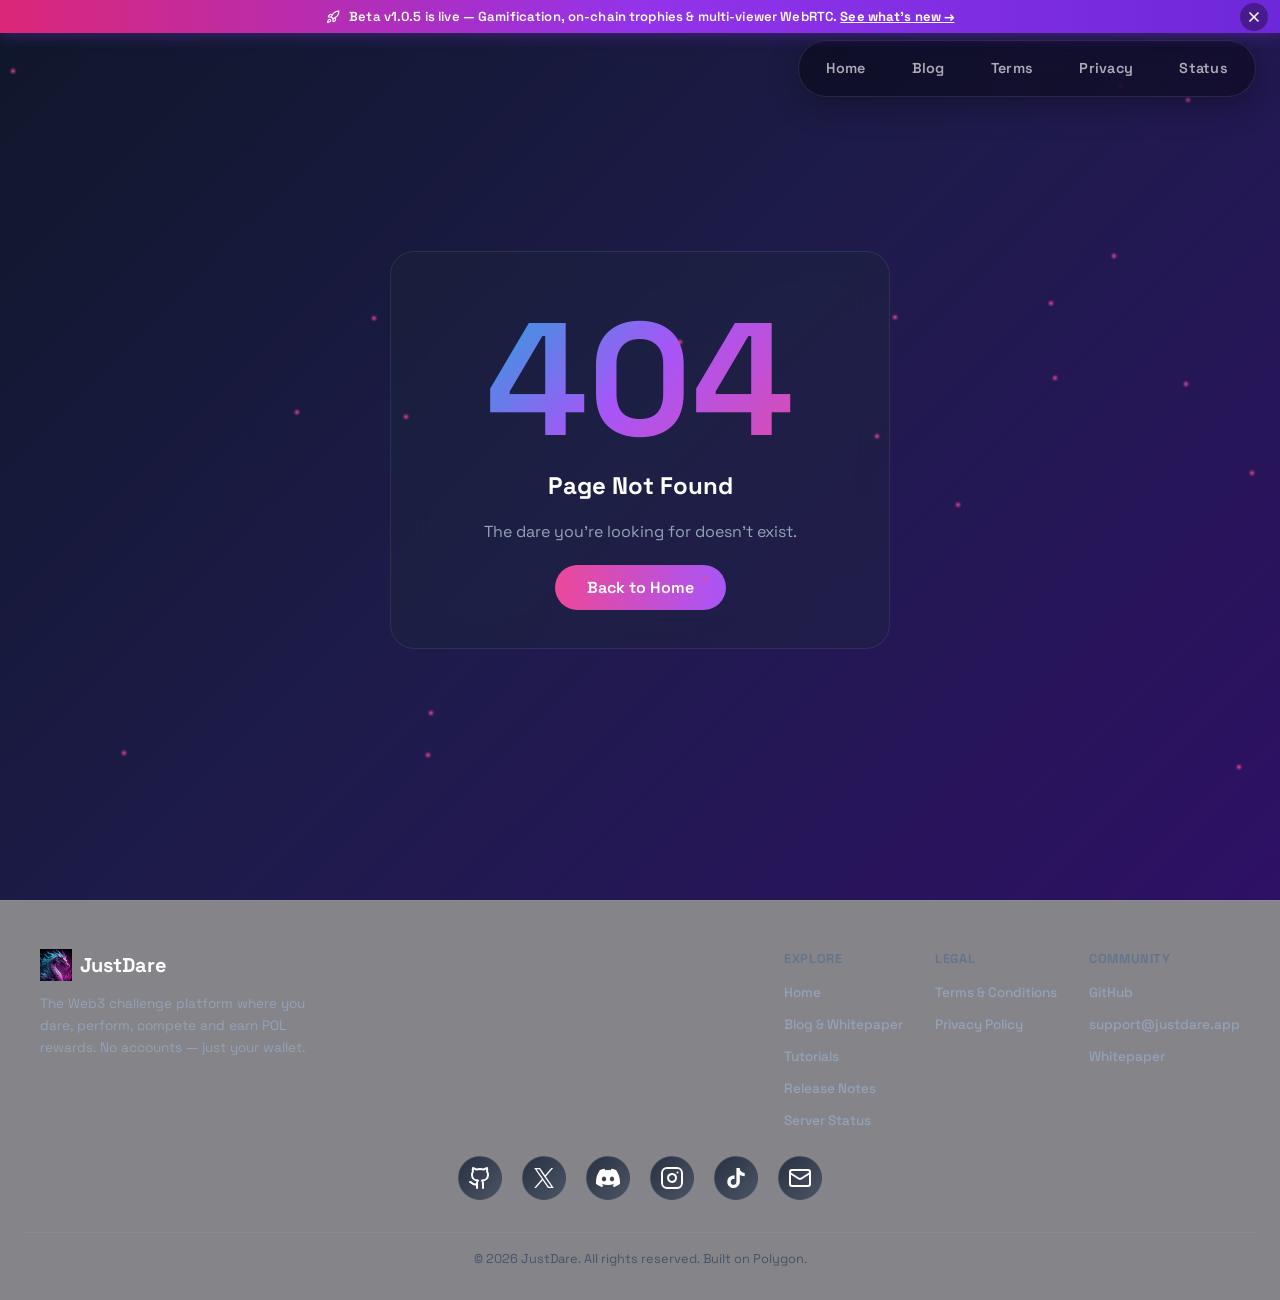
==== blog/index.html @ 3bf2cf42 "Updates" ====
<!doctype html>
<html lang="en">
  <head>
    <!-- Google tag (gtag.js) -->
    <script 
      async
      src="https://www.googletagmanager.com/gtag/js?id=AW-18355187090"
    ></script>
    <script>
      window.dataLayer = window.dataLayer || [];
      function gtag() {
        dataLayer.push(arguments);
      }
      gtag("js", new Date());

      gtag("config", "AW-18355187090");
    </script>
    <meta charset="UTF-8" >

    <!-- Favicons -->
    <link rel="icon" type="image/png" sizes="16x16" href="/favicon-16x16.png" >
    <link rel="icon" type="image/png" sizes="32x32" href="/favicon-32x32.png" >
    <link rel="icon" type="image/png" sizes="48x48" href="/favicon-48x48.png" >
    <link rel="apple-touch-icon" sizes="180x180" href="/apple-touch-icon.png" >
    <link 
      rel="icon"
      type="image/png"
      sizes="192x192"
      href="/android-chrome-192x192.png"
    >
    <link 
      rel="icon"
      type="image/png"
      sizes="512x512"
      href="/android-chrome-512x512.png"
    >

    <meta name="viewport" content="width=device-width, initial-scale=1.0" >

    <!-- SEO Title -->
    <title>JustDare Blog — Whitepaper, Tutorials &amp; Release Notes</title>

    <!-- SEO Meta Description -->
    <meta 
      name="description"
      content="Complete just dares and earn crypto on JustDare — the online challenge platform. Browse online challenges, record your dare, get paid in POL. No followers needed, just courage."
    >

    <!-- Important SEO -->
    <meta name="author" content="JustDare" >
    <meta 
      name="robots"
      content="index, follow, max-image-preview:large, max-snippet:-1, max-video-preview:-1"
    >
    <meta 
      name="keywords"
      content="just dares, online challenge, dare app, challenge app, earn crypto, earn money online, online challenges, web3 challenges, earning money online challenge, Polygon dares, crypto dares, blockchain dare app, fun challenges, social dare app, real-time dare app"
    >
    <link rel="canonical" href="https://justdare.app/" >
    <meta name="application-name" content="JustDare" >
    <meta name="apple-mobile-web-app-title" content="JustDare" >
    <meta name="format-detection" content="telephone=no" >

    <!-- Theme Color -->
    <meta name="theme-color" content="#000000" >

    <!-- Preload Brand Images -->
    <link rel="preload" as="image" href="/assets/LOGO.png" >
    <link rel="preload" as="image" href="/assets/dragon.webp" >

    <!-- Manifest (PWA Support + SEO) -->
    <link rel="manifest" href="/manifest.json" >

    <!-- Open Graph -->
    <meta property="og:type" content="website" >
    <meta 
      property="og:title"
      content="JustDare — Online Challenge App | Just Dares, Earn Crypto"
    >
    <meta 
      property="og:description"
      content="Complete just dares and earn crypto on JustDare. Browse online challenges, record your dare, get paid in POL. No followers needed, just courage."
    >
    <meta 
      property="og:image"
      content="https://justdare.app/android-chrome-512x512.png"
    >
    <meta 
      property="og:image:secure_url"
      content="https://justdare.app/android-chrome-512x512.png"
    >
    <meta property="og:image:type" content="image/png" >
    <meta property="og:image:width" content="512" >
    <meta property="og:image:height" content="512" >
    <meta 
      property="og:image:alt"
      content="JustDare logo — Dare, Perform & Earn Rewards"
    >
    <meta property="og:url" content="https://justdare.app/" >
    <meta property="og:site_name" content="JustDare" >
    <meta property="og:locale" content="en_US" >

    <!-- Twitter -->
    <meta name="twitter:card" content="summary_large_image" >
    <meta name="twitter:title" content="JustDare — Online Challenge App | Just Dares" >
    <meta 
      name="twitter:description"
      content="Complete just dares and earn crypto. Browse online challenges, record your dare, get paid in POL."
    >
    <meta 
      name="twitter:image"
      content="https://justdare.app/assets/twitter.png"
    >
    <meta 
      name="twitter:image:alt"
      content="JustDare — Real-Time Blockchain Challenges"
    >
    <meta name="twitter:site" content="@justdare" >

    <!-- Structured Data: WebSite -->
    <script type="application/ld+json">
      {
        "@context": "https://schema.org",
        "@type": "WebSite",
        "name": "JustDare",
        "url": "https://justdare.app/",
        "description": "Online challenge app where you complete just dares and earn crypto rewards.",
        "publisher": {
          "@type": "Organization",
          "name": "JustDare",
          "url": "https://justdare.app/"
        }
      }
    </script>

    <!-- Structured Data: Software Application -->
    <script type="application/ld+json">
      {
        "@context": "https://schema.org",
        "@type": "SoftwareApplication",
        "name": "JustDare",
        "operatingSystem": "Android, iOS, Windows",
        "applicationCategory": "EntertainmentApplication",
        "url": "https://justdare.app",
        "image": "https://justdare.app/android-chrome-512x512.png",
        "description": "JustDare is an online challenge app where you complete just dares and earn crypto rewards. Create challenges, stream your performance, and get paid in POL on the Polygon blockchain.",
        "featureList": [
          "Online challenges and just dares",
          "Earn crypto rewards in POL",
          "Real-time WebRTC dare streaming",
          "Create and join dares globally",
          "Earn money online with challenge content",
          "Blockchain-verified payouts on Polygon",
          "Soulbound NFT trophies for achievements"
        ],
        "offers": {
          "@type": "Offer",
          "price": "0",
          "priceCurrency": "USD"
        }
      }
    </script>

    <!-- Performance -->
    <link rel="preconnect" href="https://fonts.googleapis.com" >
    <link rel="preconnect" href="https://fonts.gstatic.com" crossorigin >

    <!-- Google AdSense Verification -->
    <meta name="google-adsense-account" content="ca-pub-5491798733288748" >

    <!-- Google AdSense (deferred for performance — loads after first paint) -->
    <script 
      async
      defer
      src="https://pagead2.googlesyndication.com/pagead/js/adsbygoogle.js?client=ca-pub-5491798733288748"
      crossorigin="anonymous"
    ></script>
    <script type="module" crossorigin src="/assets/index-D-potsyv.js"></script>
    <link rel="modulepreload" crossorigin href="/assets/index-CPPIKvJG.js">
    <link rel="stylesheet" crossorigin href="/assets/index-D6R7RLu7.css">
  </head>

  <body> 

    <!-- SPA redirect restore: runs before React to fix the URL for direct visits -->
    <script>
      (function () {
        var redirect = sessionStorage.getItem("justdare-redirect");
        if (redirect) {
          sessionStorage.removeItem("justdare-redirect");
          // Only replace if the current path differs (avoid infinite loop)
          var current = location.pathname + location.search + location.hash;
          if (redirect !== current) {
            history.replaceState(null, "", redirect);
          }
        }
      })();
    </script>

    <div id="root"><div style="max-width:800px;margin:0 auto;padding:2rem;font-family:-apple-system,BlinkMacSystemFont,sans-serif;color:#e5e7eb">
      <h1>JustDare Blog — Whitepaper, Tutorials & Release Notes</h1>
      <p>Read the JustDare whitepaper explaining the blockchain dare ecosystem, smart contract payouts, WebRTC streaming, and POL reward system. Follow step-by-step tutorials on how to create dares, earn crypto, and connect your wallet to the Polygon network.</p>
      <p><strong>JustDare</strong> — Make Courage Pay. Download the app and start your first dare today.</p>
    </div></div>

    <!-- Noscript fallback -->
<noscript>
  <div style="padding: 20px; text-align: center; font-family: Arial, sans-serif; max-width: 800px; margin: 0 auto;">
    <img src="/assets/LOGO.png" alt="JustDare Logo" style="max-width: 200px; margin-bottom: 20px;" />

    <h1>JustDare — Online Challenge App: Dare, Earn Crypto, Compete</h1>

    <p>JustDare is a Web3 dare platform where you complete real-time online challenges and earn POL crypto rewards. Browse active dares, record your performance via WebRTC streaming, and get paid by viewers. No account needed — connect your Polygon wallet and start earning.</p>

    <ul style="text-align: left; display: inline-block;">
      <li><strong>Just dares</strong> — complete online challenges and earn crypto</li>
      <li><strong>Earning money online challenges</strong> — get paid for your content</li>
      <li><strong>Blockchain dare app</strong> — transparent payouts on Polygon</li>
      <li><strong>Web3 challenge platform</strong> — no account needed, just a wallet</li>
      <li><strong>Download APK</strong> — available for Android devices</li>
    </ul>

    <p><strong>Pages:</strong></p>
    <ul style="text-align: left; display: inline-block;">
      <li><a href="https://justdare.app/">Home</a> — Browse current dares and challenges</li>
      <li><a href="https://justdare.app/blog">Blog</a> — Whitepaper, tutorials, release notes</li>
      <li><a href="https://justdare.app/terms">Terms of Service</a></li>
      <li><a href="https://justdare.app/privacy">Privacy Policy</a></li>
      <li><a href="https://justdare.app/status">Server Status</a></li>
    </ul>

    <p>JustDare — Make Courage Pay. Download the app and start your first dare today.</p>
    <p><a href="https://justdare.app">https://justdare.app</a></p>
  </div>
</noscript>

  </body>
</html>
---- assets/index-D6R7RLu7.css ----
@import"https://fonts.googleapis.com/css2?family=Space+Grotesk:wght@300..700&display=swap";:root{font-family:system-ui,Avenir,Helvetica,Arial,sans-serif;line-height:1.5;font-weight:400;color-scheme:light dark;color:#ffffffde;background-color:#242424;font-synthesis:none;text-rendering:optimizeLegibility;-webkit-font-smoothing:antialiased;-moz-osx-font-smoothing:grayscale}a{font-weight:500;color:#646cff;text-decoration:inherit}a:hover{color:#535bf2}body{margin:0;display:flex;place-items:center;min-width:320px;min-height:100vh}h1{font-size:3.2em;line-height:1.1}button{border-radius:8px;border:1px solid transparent;padding:.6em 1.2em;font-size:1em;font-weight:500;font-family:inherit;background-color:#1a1a1a;cursor:pointer;transition:border-color .25s}button:hover{border-color:#646cff}button:focus,button:focus-visible{outline:none;box-shadow:0 0 0 2px #a955f757}@media(prefers-color-scheme:light){:root{color:#213547;background-color:#fff}a:hover{color:#747bff}button{background-color:#f9f9f9}}:root{--color-primary: #db2777;--color-secondary: #9333ea;--color-accent: #ec4899;--bg-dark: rgba(15, 23, 42, .8);--text-light: #e5e7eb;--shadow-button: 0 4px 12px rgba(219, 39, 119, .3);--shadow-button-hover: 0 6px 18px rgba(219, 39, 119, .5)}*{margin:0;padding:0;box-sizing:border-box}html{scroll-behavior:smooth}body{font-family:Space Grotesk,sans-serif;background:var(--color-bg-dark);color:#fff;margin:0;padding:0;overflow-x:hidden}.app-container{position:relative;min-height:100vh;width:100vw}.background-gradient{position:fixed;top:0;left:0;width:100%;height:100%;background:linear-gradient(135deg,#0f172a,#1e1b4b,#2e1065);z-index:-2}.content-wrapper{position:relative;z-index:1}.particles-container{position:fixed;top:0;left:0;width:100%;height:100%;pointer-events:none;z-index:0}.particle{position:absolute;width:4px;height:4px;background:var(--color-accent);border-radius:50%;filter:blur(1px)}::-webkit-scrollbar{width:8px}::-webkit-scrollbar-track{background:#1e1b4b}::-webkit-scrollbar-thumb{background:linear-gradient(to bottom,var(--color-primary),var(--color-secondary));border-radius:4px}::-webkit-scrollbar-thumb:hover{background:linear-gradient(to bottom,var(--color-accent),var(--color-secondary))}.particle{position:absolute;border-radius:50%;animation:float 15s infinite ease-in-out}@keyframes float{0%,to{transform:translateY(0)}50%{transform:translateY(-20px)}}
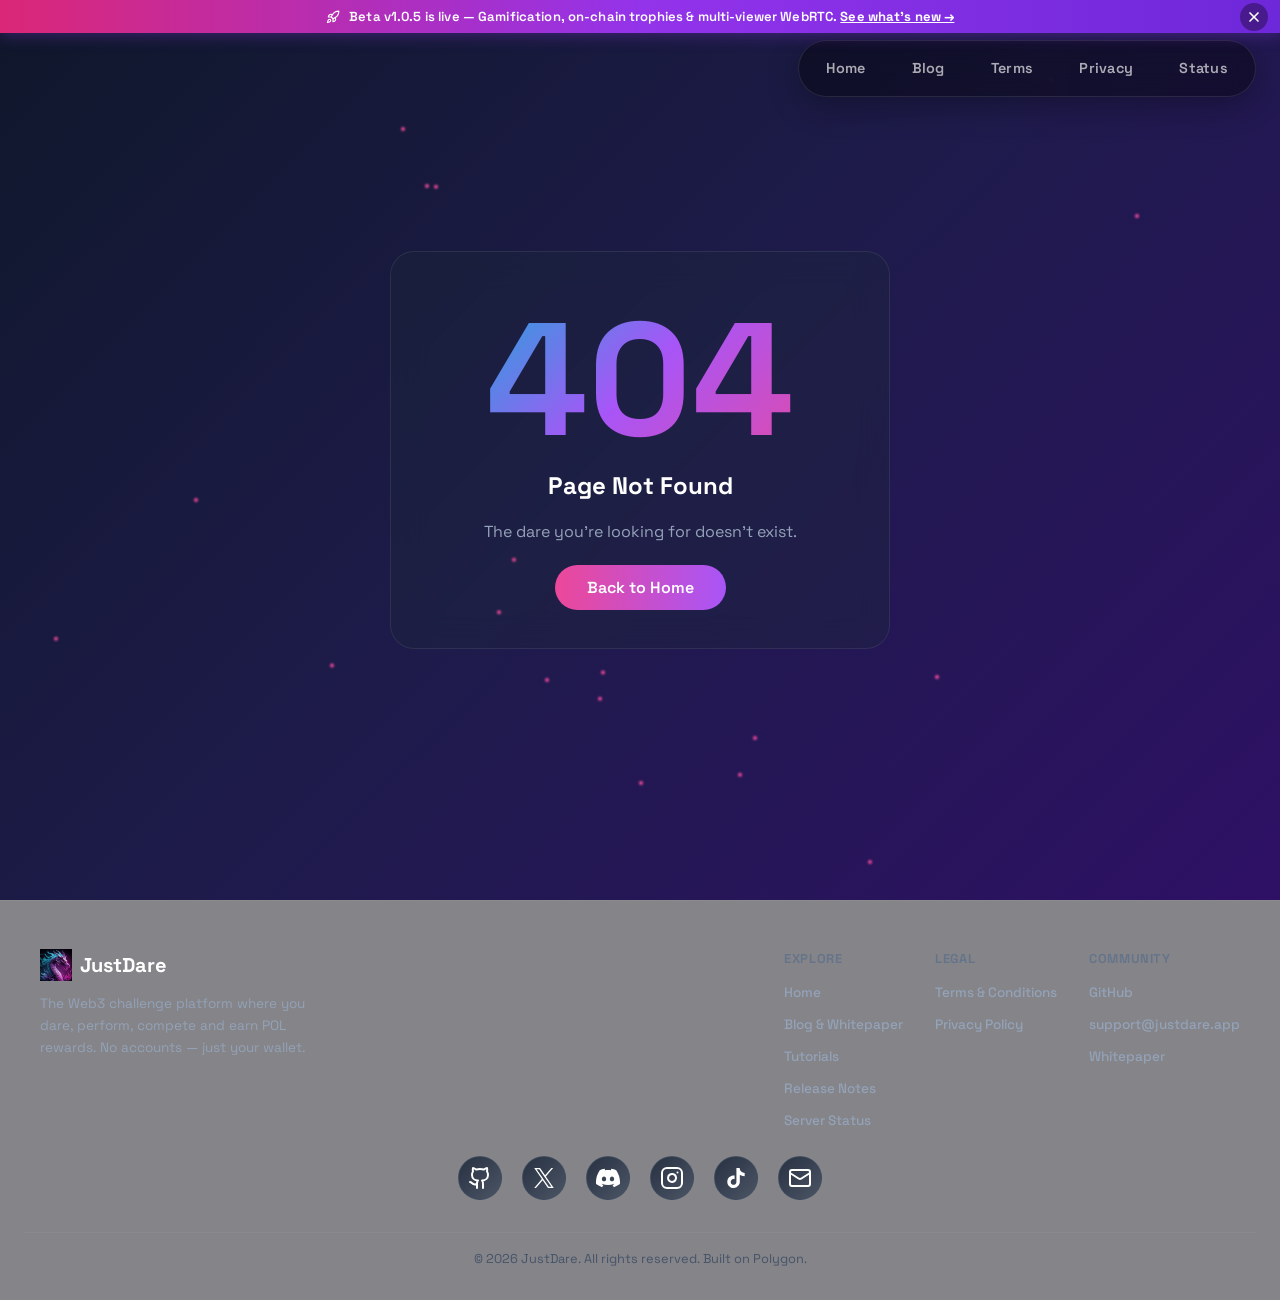
==== commit 3f42524e: "Updates" ====
--- a/blog/index.html
+++ b/blog/index.html
@@ -175,7 +175,7 @@
       src="https://pagead2.googlesyndication.com/pagead/js/adsbygoogle.js?client=ca-pub-5491798733288748"
       crossorigin="anonymous"
     ></script>
-    <script type="module" crossorigin src="/assets/index-D-potsyv.js"></script>
+    <script type="module" crossorigin src="/assets/index-BI839bI3.js"></script>
     <link rel="modulepreload" crossorigin href="/assets/index-CPPIKvJG.js">
     <link rel="stylesheet" crossorigin href="/assets/index-D6R7RLu7.css">
   </head>
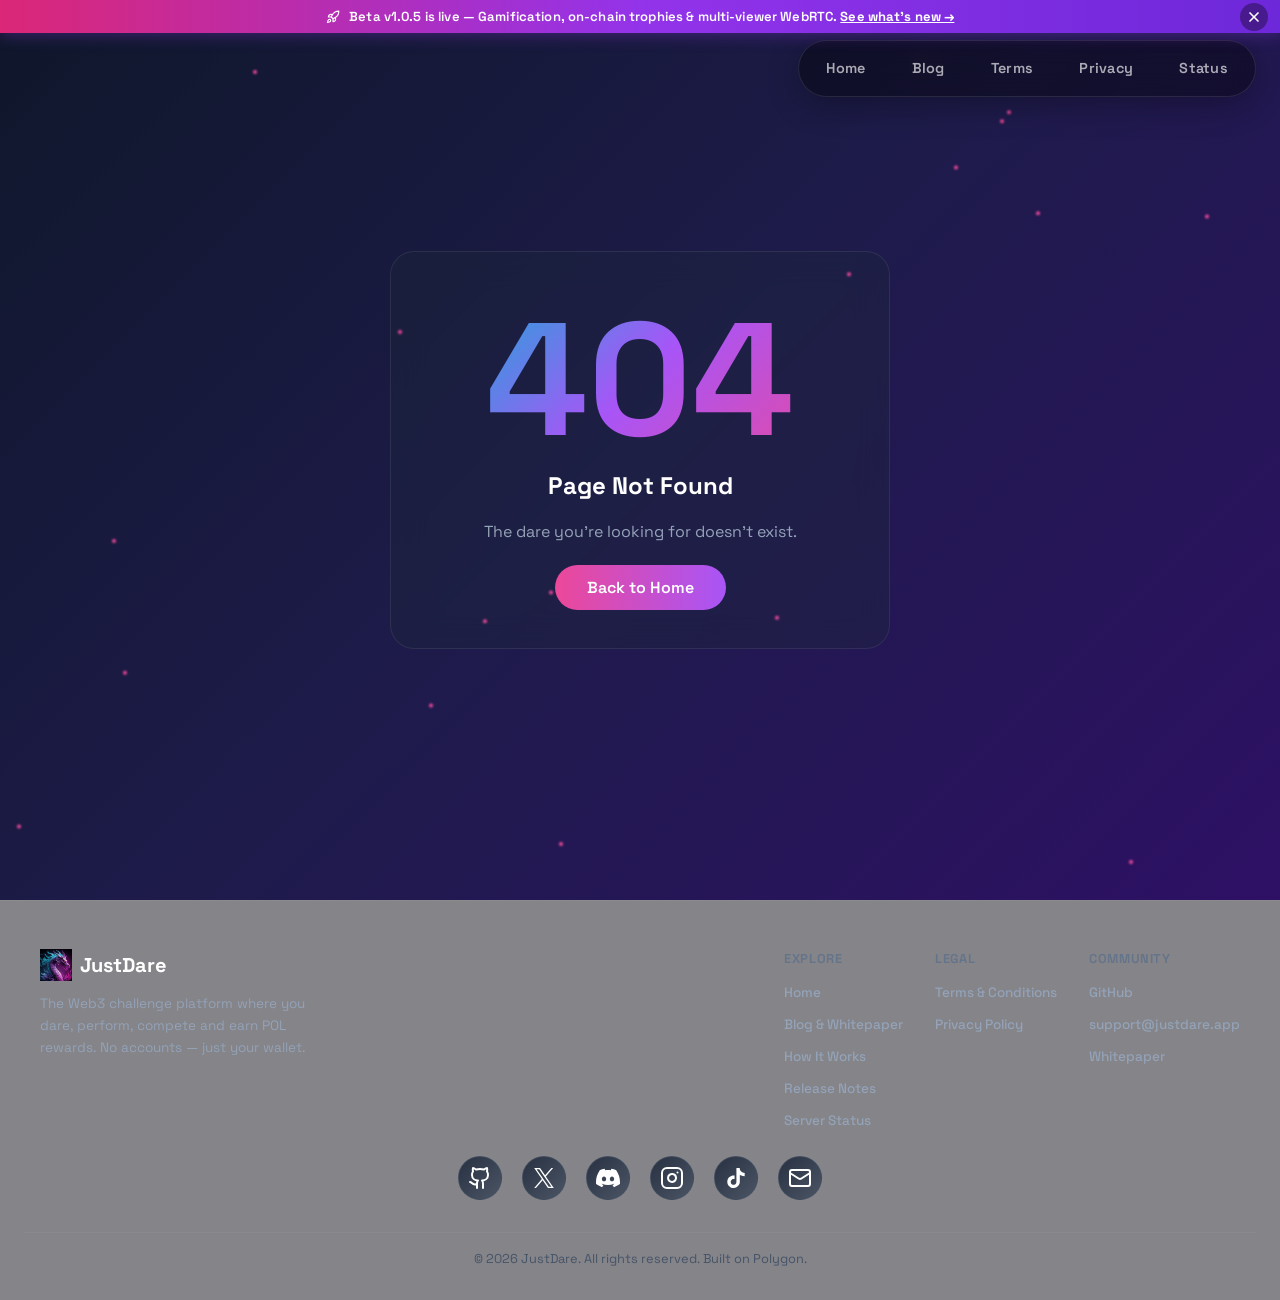
==== commit 173159fd: "Updates" ====
--- a/blog/index.html
+++ b/blog/index.html
@@ -38,12 +38,12 @@
     <meta name="viewport" content="width=device-width, initial-scale=1.0" >
 
     <!-- SEO Title -->
-    <title>JustDare Blog — Whitepaper, Tutorials &amp; Release Notes</title>
+    <title>JustDare Blog — Whitepaper, Tutorials &amp; Release Notes | Earn Real Money</title>
 
     <!-- SEO Meta Description -->
     <meta 
       name="description"
-      content="Complete just dares and earn crypto on JustDare — the online challenge platform. Browse online challenges, record your dare, get paid in POL. No followers needed, just courage."
+      content="Get paid real money for completing online challenges and dares. JustDare pays you cash & crypto rewards for your videos. No followers needed, no scams. Download free."
     >
 
     <!-- Important SEO -->
@@ -54,7 +54,7 @@
     >
     <meta 
       name="keywords"
-      content="just dares, online challenge, dare app, challenge app, earn crypto, earn money online, online challenges, web3 challenges, earning money online challenge, Polygon dares, crypto dares, blockchain dare app, fun challenges, social dare app, real-time dare app"
+      content="earn real money, online challenges, get paid to do dares, dare app, challenge app, apps that pay you real money, earn crypto, online challenge app, web3 challenges, earning money online challenge, Polygon dares, crypto dares, blockchain dare platform, side hustle app, video challenge rewards, make money from your phone"
     >
     <link rel="canonical" href="https://justdare.app/" >
     <meta name="application-name" content="JustDare" >
@@ -75,11 +75,11 @@
     <meta property="og:type" content="website" >
     <meta 
       property="og:title"
-      content="JustDare — Online Challenge App | Just Dares, Earn Crypto"
+      content="JustDare: Earn Real Money for Completing Challenges & Dares (2026)"
     >
     <meta 
       property="og:description"
-      content="Complete just dares and earn crypto on JustDare. Browse online challenges, record your dare, get paid in POL. No followers needed, just courage."
+      content="Get paid real money for completing online challenges and dares. JustDare pays you cash & crypto rewards for your videos. No followers needed, no scams. Download free."
     >
     <meta 
       property="og:image"
@@ -94,7 +94,7 @@
     <meta property="og:image:height" content="512" >
     <meta 
       property="og:image:alt"
-      content="JustDare logo — Dare, Perform & Earn Rewards"
+      content="JustDare — Earn Real Money for Completing Challenges & Dares"
     >
     <meta property="og:url" content="https://justdare.app/" >
     <meta property="og:site_name" content="JustDare" >
@@ -102,18 +102,18 @@
 
     <!-- Twitter -->
     <meta name="twitter:card" content="summary_large_image" >
-    <meta name="twitter:title" content="JustDare — Online Challenge App | Just Dares" >
+    <meta name="twitter:title" content="JustDare: Earn Real Money for Challenges & Dares" >
     <meta 
       name="twitter:description"
-      content="Complete just dares and earn crypto. Browse online challenges, record your dare, get paid in POL."
+      content="Get paid real money for completing online challenges and dares. JustDare pays you cash & crypto rewards. No followers needed, no scams. Download free."
     >
     <meta 
       name="twitter:image"
-      content="https://justdare.app/assets/twitter.png"
+      content="https://justdare.app/android-chrome-512x512.png"
     >
     <meta 
       name="twitter:image:alt"
-      content="JustDare — Real-Time Blockchain Challenges"
+      content="JustDare — Earn Real Money Completing Challenges & Dares"
     >
     <meta name="twitter:site" content="@justdare" >
 
@@ -124,7 +124,7 @@
         "@type": "WebSite",
         "name": "JustDare",
         "url": "https://justdare.app/",
-        "description": "Online challenge app where you complete just dares and earn crypto rewards.",
+        "description": "Online challenge app where you get paid real money for completing dares. Earn cash and crypto rewards. No followers needed, no scams.",
         "publisher": {
           "@type": "Organization",
           "name": "JustDare",
@@ -133,7 +133,7 @@
       }
     </script>
 
-    <!-- Structured Data: Software Application -->
+    <!-- Structured Data: SoftwareApplication -->
     <script type="application/ld+json">
       {
         "@context": "https://schema.org",
@@ -143,14 +143,14 @@
         "applicationCategory": "EntertainmentApplication",
         "url": "https://justdare.app",
         "image": "https://justdare.app/android-chrome-512x512.png",
-        "description": "JustDare is an online challenge app where you complete just dares and earn crypto rewards. Create challenges, stream your performance, and get paid in POL on the Polygon blockchain.",
+        "description": "JustDare is an app that pays you real money for completing challenges and dares. Create challenges, record your performance, and get paid in cash and POL crypto on the Polygon blockchain. No followers needed, no scams — just courage.",
         "featureList": [
-          "Online challenges and just dares",
-          "Earn crypto rewards in POL",
+          "Get paid real money for completing online challenges and dares",
+          "Earn cash and crypto rewards in POL",
           "Real-time WebRTC dare streaming",
-          "Create and join dares globally",
-          "Earn money online with challenge content",
-          "Blockchain-verified payouts on Polygon",
+          "Create and join dares globally from your phone",
+          "Earn money online with challenge content — side hustle app",
+          "Blockchain-verified payouts on Polygon — no scams",
           "Soulbound NFT trophies for achievements"
         ],
         "offers": {
@@ -161,6 +161,64 @@
       }
     </script>
 
+    <!-- Structured Data: FAQPage -->
+    <script type="application/ld+json">
+      {
+        "@context": "https://schema.org",
+        "@type": "FAQPage",
+        "mainEntity": [
+          {
+            "@type": "Question",
+            "name": "How do I earn real money on JustDare?",
+            "acceptedAnswer": {
+              "@type": "Answer",
+              "text": "Browse active dares, record yourself completing the challenge via WebRTC streaming, and let viewers vote. The top 3 participants share the bounty prize pool. Winners get paid in POL cryptocurrency via audited smart contracts on the Polygon blockchain. No followers, no sponsors, no middlemen."
+            }
+          },
+          {
+            "@type": "Question",
+            "name": "Is JustDare legit or a scam?",
+            "acceptedAnswer": {
+              "@type": "Answer",
+              "text": "JustDare is a legitimate app that pays real money. All bounties are held in audited smart contract escrow on the Polygon blockchain, ensuring transparent and automatic payouts. The app has no access to your funds. Winners are determined by viewer votes recorded on-chain."
+            }
+          },
+          {
+            "@type": "Question",
+            "name": "Do I need followers to earn money on JustDare?",
+            "acceptedAnswer": {
+              "@type": "Answer",
+              "text": "No. Unlike TikTok or YouTube, you do not need followers, subscribers, or sponsors to earn. JustDare pays based on viewer votes on your dare performance, not your follower count. Anyone can join and start earning immediately."
+            }
+          },
+          {
+            "@type": "Question",
+            "name": "Can I earn cryptocurrency from my phone with JustDare?",
+            "acceptedAnswer": {
+              "@type": "Answer",
+              "text": "Yes. JustDare is a mobile crypto earning app available on Android, iOS, and PC. Complete challenges, get voted by viewers, and earn POL cryptocurrency directly to your wallet. No account needed — just connect your Polygon wallet."
+            }
+          },
+          {
+            "@type": "Question",
+            "name": "What kind of dares and challenges can I complete to earn money?",
+            "acceptedAnswer": {
+              "@type": "Answer",
+              "text": "JustDare hosts a wide variety of online challenges and dares funded by the global community. Challenges range from creative and fun dares to skill-based competitions. Browse the app to see currently active dares with open bounties you can attempt."
+            }
+          },
+          {
+            "@type": "Question",
+            "name": "How is JustDare different from other money-making apps?",
+            "acceptedAnswer": {
+              "@type": "Answer",
+              "text": "JustDare is a blockchain-based dare platform that pays you for your courage and creativity — not for taking surveys or watching ads. Smart contracts hold bounty funds in escrow, viewers vote transparently on-chain, and winners get paid automatically. It's a new way to earn real money online."
+            }
+          }
+        ]
+      }
+    </script>
+
     <!-- Performance -->
     <link rel="preconnect" href="https://fonts.googleapis.com" >
     <link rel="preconnect" href="https://fonts.gstatic.com" crossorigin >
@@ -175,7 +233,7 @@
       src="https://pagead2.googlesyndication.com/pagead/js/adsbygoogle.js?client=ca-pub-5491798733288748"
       crossorigin="anonymous"
     ></script>
-    <script type="module" crossorigin src="/assets/index-BI839bI3.js"></script>
+    <script type="module" crossorigin src="/assets/index-C4aum-Cu.js"></script>
     <link rel="modulepreload" crossorigin href="/assets/index-CPPIKvJG.js">
     <link rel="stylesheet" crossorigin href="/assets/index-D6R7RLu7.css">
   </head>
@@ -198,8 +256,8 @@
     </script>
 
     <div id="root"><div style="max-width:800px;margin:0 auto;padding:2rem;font-family:-apple-system,BlinkMacSystemFont,sans-serif;color:#e5e7eb">
-      <h1>JustDare Blog — Whitepaper, Tutorials & Release Notes</h1>
-      <p>Read the JustDare whitepaper explaining the blockchain dare ecosystem, smart contract payouts, WebRTC streaming, and POL reward system. Follow step-by-step tutorials on how to create dares, earn crypto, and connect your wallet to the Polygon network.</p>
+      <h1>JustDare Blog — Whitepaper, Tutorials & Release Notes | Earn Real Money</h1>
+      <p>Read the JustDare whitepaper explaining the blockchain dare ecosystem, smart contract payouts, WebRTC streaming, and POL reward system. Browse our complete tutorial library and track the latest release notes for the app that pays you real money.</p>
       <p><strong>JustDare</strong> — Make Courage Pay. Download the app and start your first dare today.</p>
     </div></div> 
@@ -209,21 +267,22 @@
   <div style="padding: 20px; text-align: center; font-family: Arial, sans-serif; max-width: 800px; margin: 0 auto;">
     <img src="/assets/LOGO.png" alt="JustDare Logo" style="max-width: 200px; margin-bottom: 20px;" />
 
-    <h1>JustDare — Online Challenge App: Dare, Earn Crypto, Compete</h1>
-
-    <p>JustDare is a Web3 dare platform where you complete real-time online challenges and earn POL crypto rewards. Browse active dares, record your performance via WebRTC streaming, and get paid by viewers. No account needed — connect your Polygon wallet and start earning.</p>
+    <h1>JustDare — Earn Real Money for Completing Challenges & Dares (2026)</h1>
+
+    <p>JustDare is the app that pays you real money for completing online challenges and dares. Browse active dares, record your performance via WebRTC streaming, and get paid in cash and POL crypto rewards. No followers needed, no scams — just courage. Connect your Polygon wallet and start earning from your phone today.</p>
 
     <ul style="text-align: left; display: inline-block;">
-      <li><strong>Just dares</strong> — complete online challenges and earn crypto</li>
-      <li><strong>Earning money online challenges</strong> — get paid for your content</li>
-      <li><strong>Blockchain dare app</strong> — transparent payouts on Polygon</li>
-      <li><strong>Web3 challenge platform</strong> — no account needed, just a wallet</li>
-      <li><strong>Download APK</strong> — available for Android devices</li>
+      <li><strong>Earn real money</strong> — get paid for completing online challenges and dares</li>
+      <li><strong>Apps that pay you real money</strong> — no surveys, no scams, just do dares and earn</li>
+      <li><strong>Blockchain dare platform</strong> — transparent payouts on Polygon, smart contract escrow</li>
+      <li><strong>Side hustle app</strong> — earn extra cash and crypto from your phone</li>
+      <li><strong>Download free</strong> — available for Android, iOS, and PC</li>
     </ul>
 
     <p><strong>Pages:</strong></p>
     <ul style="text-align: left; display: inline-block;">
-      <li><a href="https://justdare.app/">Home</a> — Browse current dares and challenges</li>
+      <li><a href="https://justdare.app/">Home</a> — Browse dares and start earning real money</li>
+      <li><a href="https://justdare.app/how-it-works">How It Works</a> — Step-by-step tutorials to master the app</li>
       <li><a href="https://justdare.app/blog">Blog</a> — Whitepaper, tutorials, release notes</li>
       <li><a href="https://justdare.app/terms">Terms of Service</a></li>
       <li><a href="https://justdare.app/privacy">Privacy Policy</a></li>
@@ -236,4 +295,4 @@
 </noscript>
 
   </body>
-</html>
+</html>
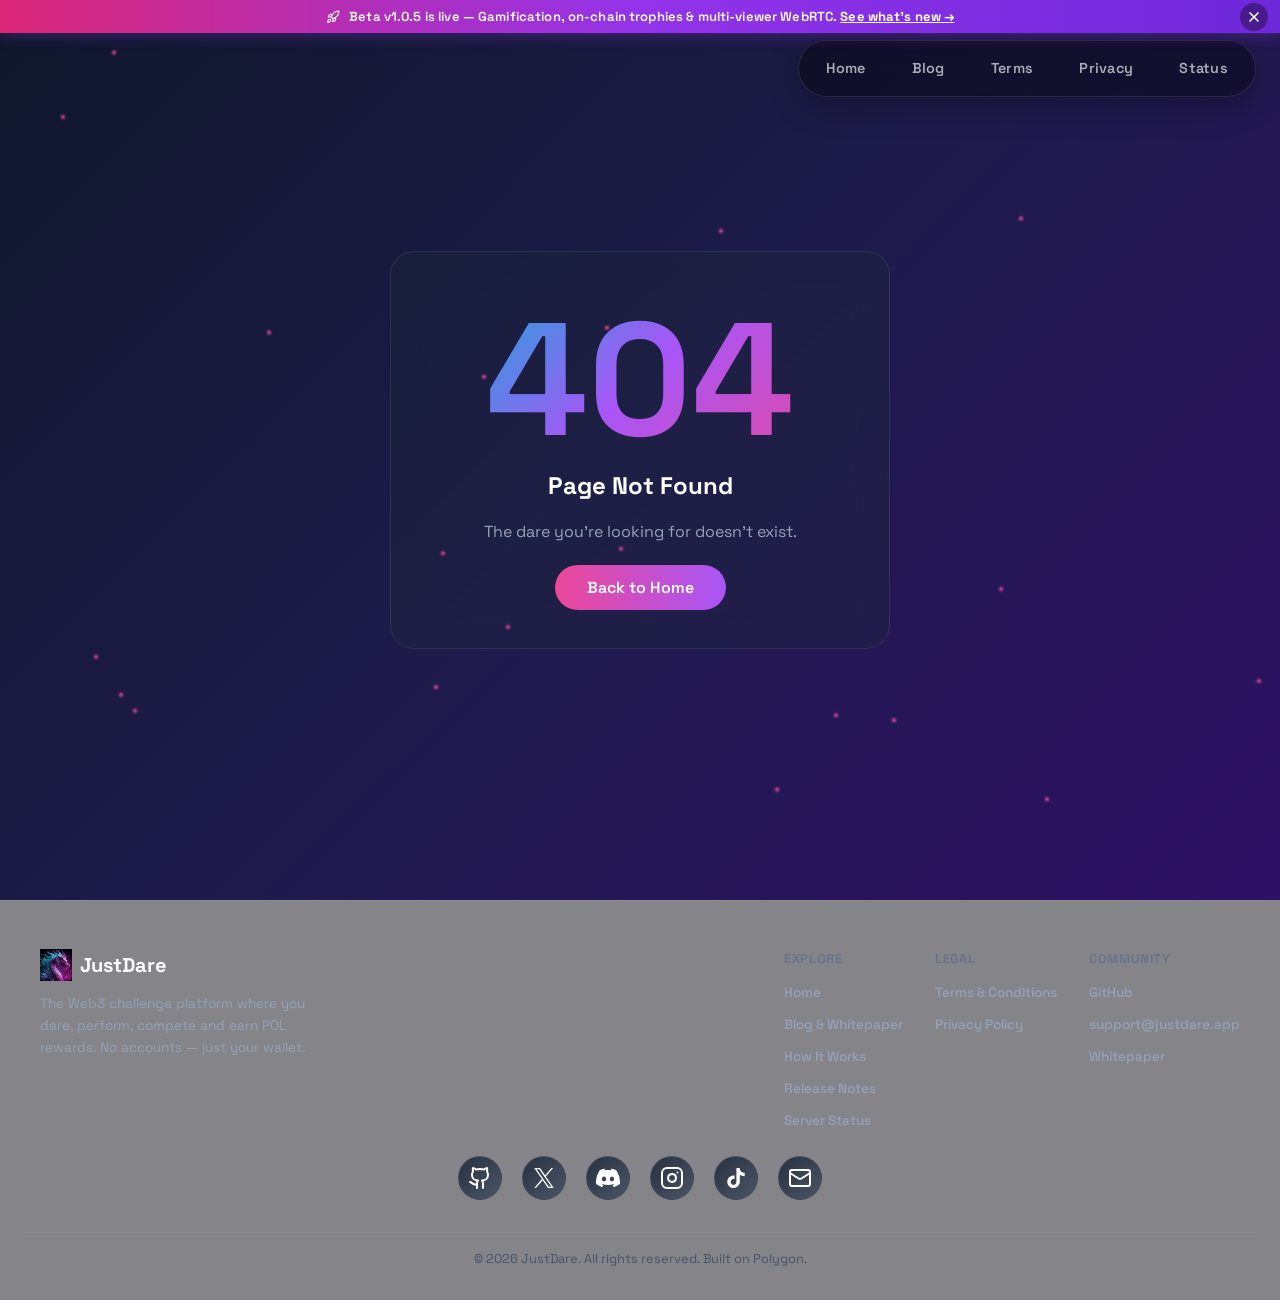
==== commit 0c44ec39: "Updates" ====
--- a/blog/index.html
+++ b/blog/index.html
@@ -56,7 +56,6 @@
       name="keywords"
       content="earn real money, online challenges, get paid to do dares, dare app, challenge app, apps that pay you real money, earn crypto, online challenge app, web3 challenges, earning money online challenge, Polygon dares, crypto dares, blockchain dare platform, side hustle app, video challenge rewards, make money from your phone"
     >
-    <link rel="canonical" href="https://justdare.app/" >
     <meta name="application-name" content="JustDare" >
     <meta name="apple-mobile-web-app-title" content="JustDare" >
     <meta name="format-detection" content="telephone=no" >
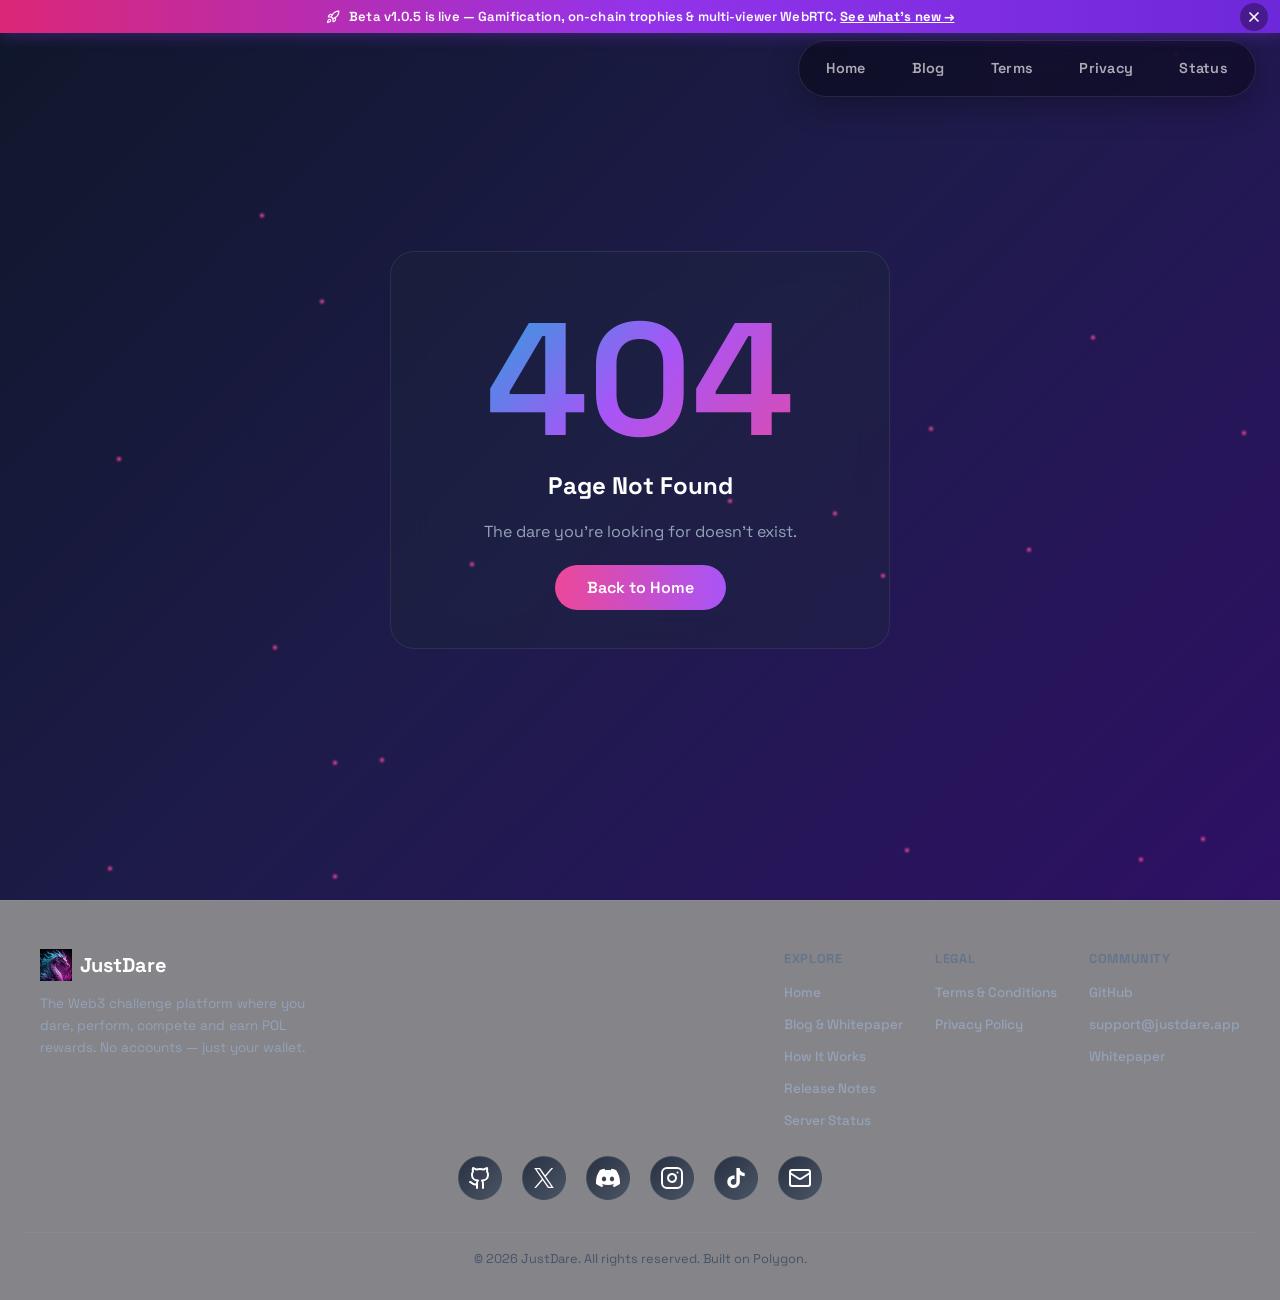
==== commit 4cac91ed: "Updates" ====
--- a/blog/index.html
+++ b/blog/index.html
@@ -1,6 +1,6 @@
 <!doctype html>
 <html lang="en">
-  <head>
+  <head><title>JustDare Blog — Whitepaper, Tutorials &amp; Release Notes | Earn Real Money</title>
     <!-- Google tag (gtag.js) -->
     <script 
       async
@@ -37,25 +37,8 @@
 
     <meta name="viewport" content="width=device-width, initial-scale=1.0" >
 
-    <!-- SEO Title -->
-    <title>JustDare Blog — Whitepaper, Tutorials &amp; Release Notes | Earn Real Money</title>
-
-    <!-- SEO Meta Description -->
-    <meta 
-      name="description"
-      content="Get paid real money for completing online challenges and dares. JustDare pays you cash & crypto rewards for your videos. No followers needed, no scams. Download free."
-    >
-
     <!-- Important SEO -->
     <meta name="author" content="JustDare" >
-    <meta 
-      name="robots"
-      content="index, follow, max-image-preview:large, max-snippet:-1, max-video-preview:-1"
-    >
-    <meta 
-      name="keywords"
-      content="earn real money, online challenges, get paid to do dares, dare app, challenge app, apps that pay you real money, earn crypto, online challenge app, web3 challenges, earning money online challenge, Polygon dares, crypto dares, blockchain dare platform, side hustle app, video challenge rewards, make money from your phone"
-    >
     <meta name="application-name" content="JustDare" >
     <meta name="apple-mobile-web-app-title" content="JustDare" >
     <meta name="format-detection" content="telephone=no" >
@@ -69,52 +52,6 @@
 
     <!-- Manifest (PWA Support + SEO) -->
     <link rel="manifest" href="/manifest.json" >
-
-    <!-- Open Graph -->
-    <meta property="og:type" content="website" >
-    <meta 
-      property="og:title"
-      content="JustDare: Earn Real Money for Completing Challenges & Dares (2026)"
-    >
-    <meta 
-      property="og:description"
-      content="Get paid real money for completing online challenges and dares. JustDare pays you cash & crypto rewards for your videos. No followers needed, no scams. Download free."
-    >
-    <meta 
-      property="og:image"
-      content="https://justdare.app/android-chrome-512x512.png"
-    >
-    <meta 
-      property="og:image:secure_url"
-      content="https://justdare.app/android-chrome-512x512.png"
-    >
-    <meta property="og:image:type" content="image/png" >
-    <meta property="og:image:width" content="512" >
-    <meta property="og:image:height" content="512" >
-    <meta 
-      property="og:image:alt"
-      content="JustDare — Earn Real Money for Completing Challenges & Dares"
-    >
-    <meta property="og:url" content="https://justdare.app/" >
-    <meta property="og:site_name" content="JustDare" >
-    <meta property="og:locale" content="en_US" >
-
-    <!-- Twitter -->
-    <meta name="twitter:card" content="summary_large_image" >
-    <meta name="twitter:title" content="JustDare: Earn Real Money for Challenges & Dares" >
-    <meta 
-      name="twitter:description"
-      content="Get paid real money for completing online challenges and dares. JustDare pays you cash & crypto rewards. No followers needed, no scams. Download free."
-    >
-    <meta 
-      name="twitter:image"
-      content="https://justdare.app/android-chrome-512x512.png"
-    >
-    <meta 
-      name="twitter:image:alt"
-      content="JustDare — Earn Real Money Completing Challenges & Dares"
-    >
-    <meta name="twitter:site" content="@justdare" >
 
     <!-- Structured Data: WebSite -->
     <script type="application/ld+json">
@@ -232,7 +169,7 @@
       src="https://pagead2.googlesyndication.com/pagead/js/adsbygoogle.js?client=ca-pub-5491798733288748"
       crossorigin="anonymous"
     ></script>
-    <script type="module" crossorigin src="/assets/index-C4aum-Cu.js"></script>
+    <script type="module" crossorigin src="/assets/index-C8A8ydlj.js"></script>
     <link rel="modulepreload" crossorigin href="/assets/index-CPPIKvJG.js">
     <link rel="stylesheet" crossorigin href="/assets/index-D6R7RLu7.css">
   </head>
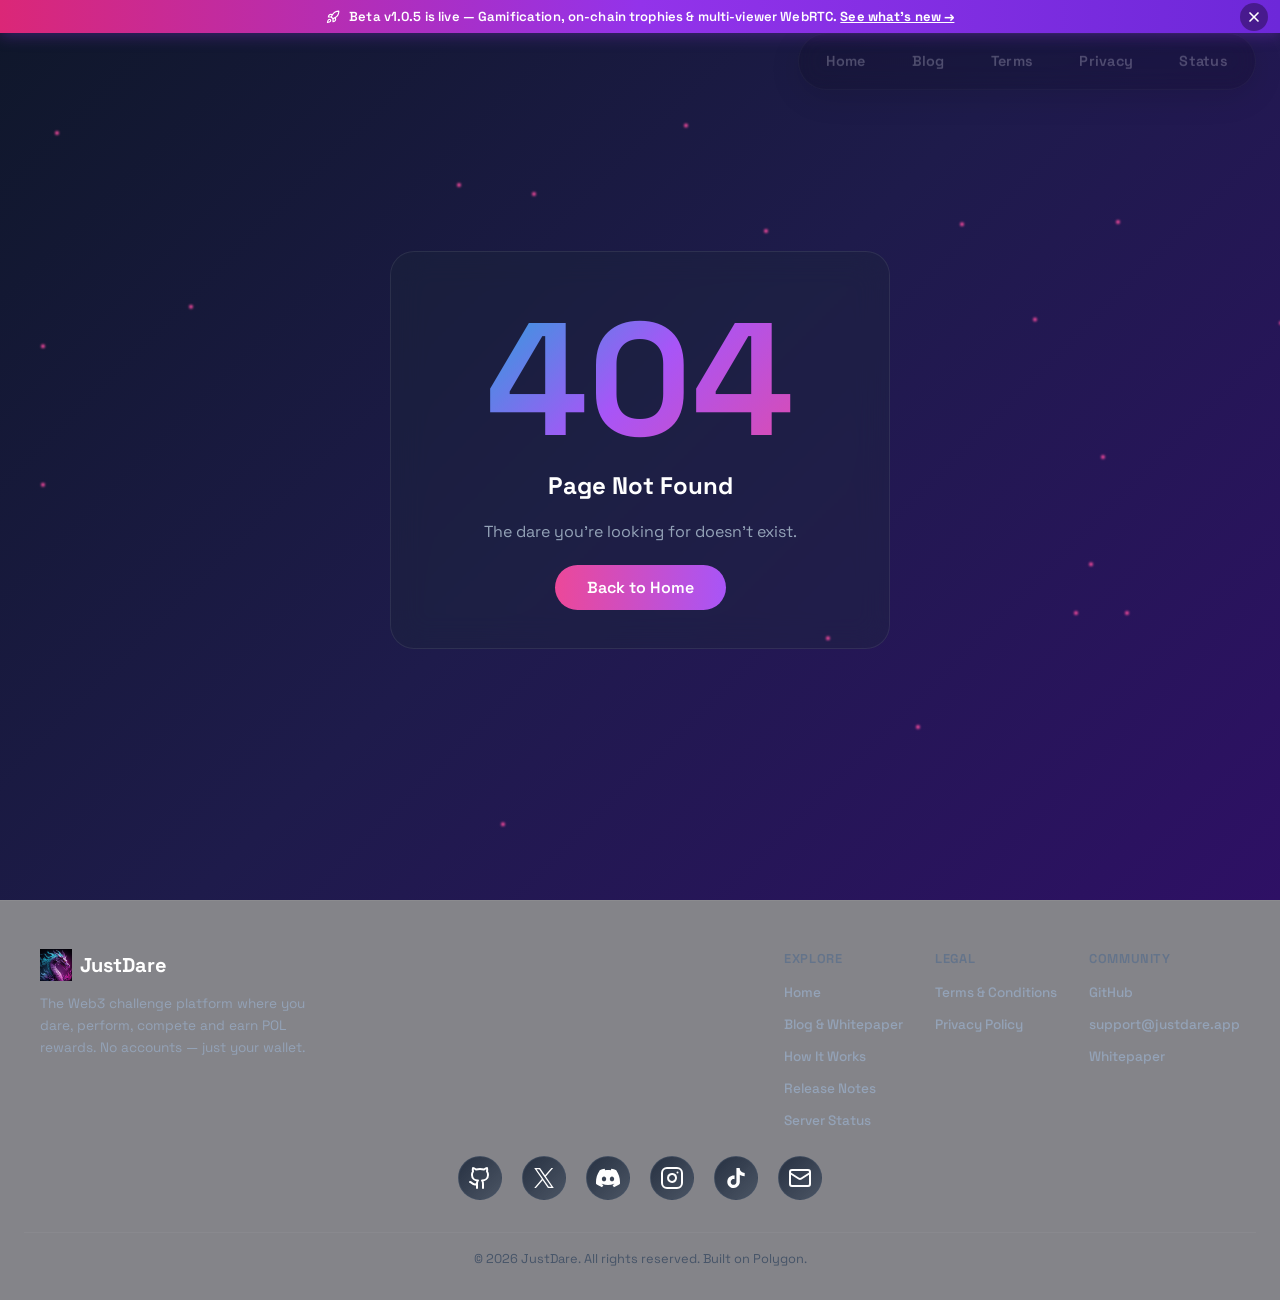
==== commit 9fe9a19b: "Updates" ====
--- a/blog/index.html
+++ b/blog/index.html
@@ -169,7 +169,7 @@
       src="https://pagead2.googlesyndication.com/pagead/js/adsbygoogle.js?client=ca-pub-5491798733288748"
       crossorigin="anonymous"
     ></script>
-    <script type="module" crossorigin src="/assets/index-C8A8ydlj.js"></script>
+    <script type="module" crossorigin src="/assets/index-CbQLAEDJ.js"></script>
     <link rel="modulepreload" crossorigin href="/assets/index-CPPIKvJG.js">
     <link rel="stylesheet" crossorigin href="/assets/index-D6R7RLu7.css">
   </head>
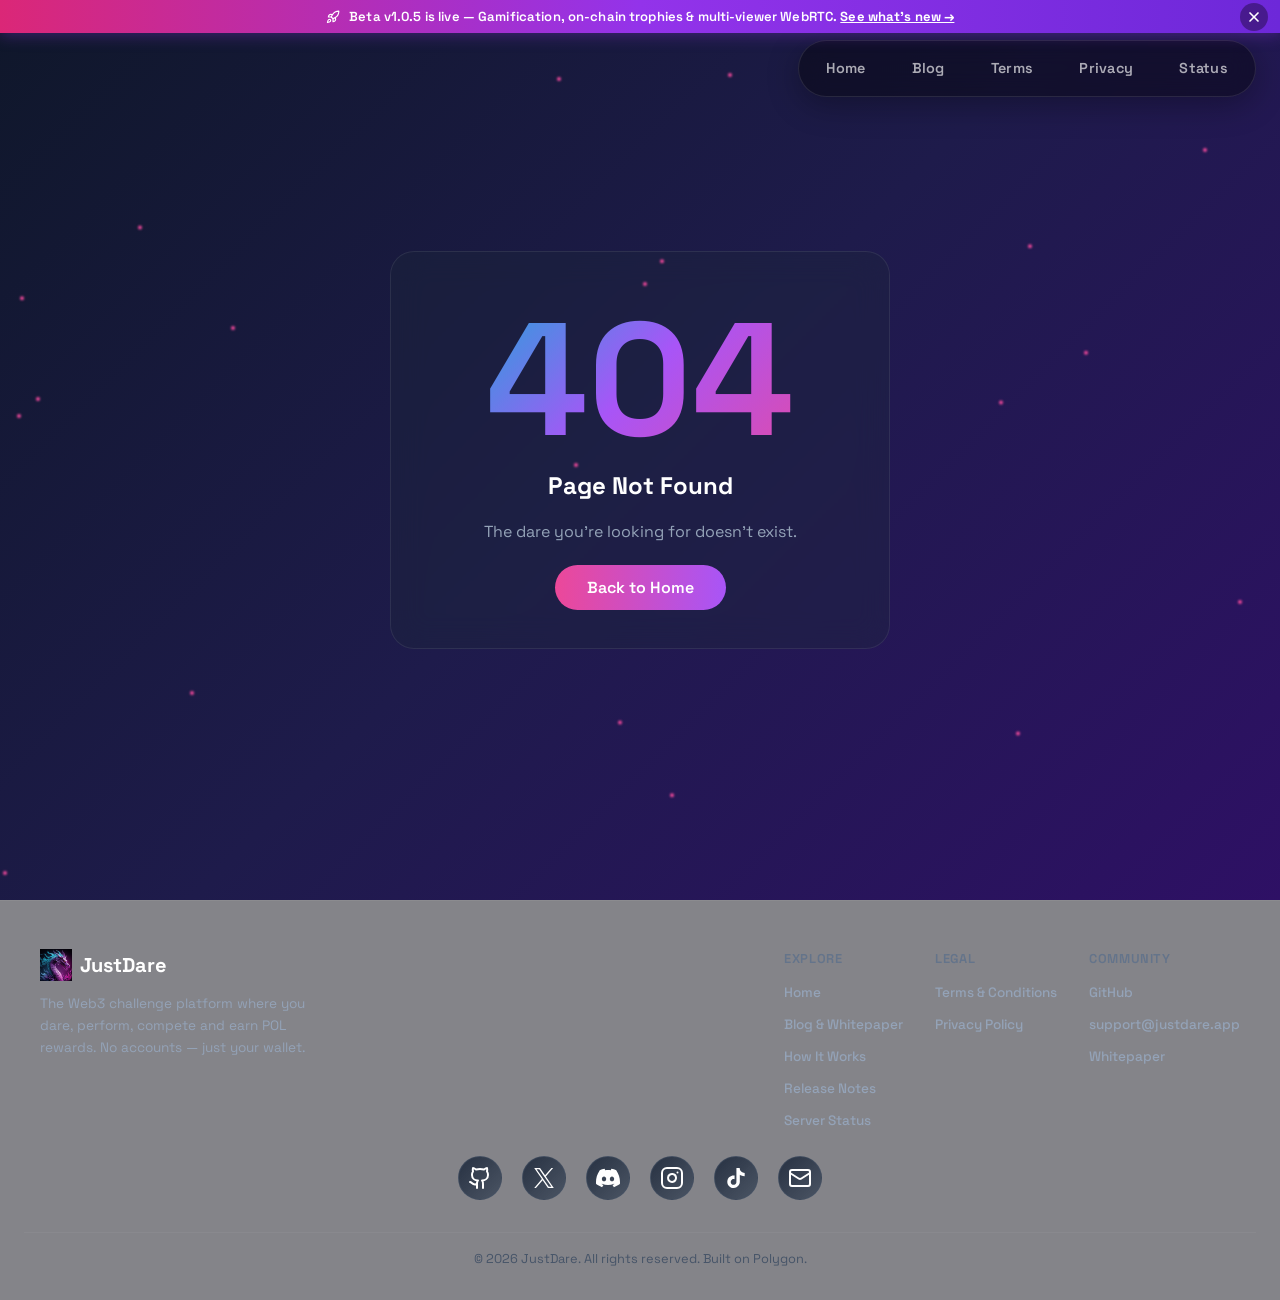
==== commit c68e412a: "Updates" ====
--- a/blog/index.html
+++ b/blog/index.html
@@ -169,7 +169,7 @@
       src="https://pagead2.googlesyndication.com/pagead/js/adsbygoogle.js?client=ca-pub-5491798733288748"
       crossorigin="anonymous"
     ></script>
-    <script type="module" crossorigin src="/assets/index-CbQLAEDJ.js"></script>
+    <script type="module" crossorigin src="/assets/index-DzsW0eNO.js"></script>
     <link rel="modulepreload" crossorigin href="/assets/index-CPPIKvJG.js">
     <link rel="stylesheet" crossorigin href="/assets/index-D6R7RLu7.css">
   </head>
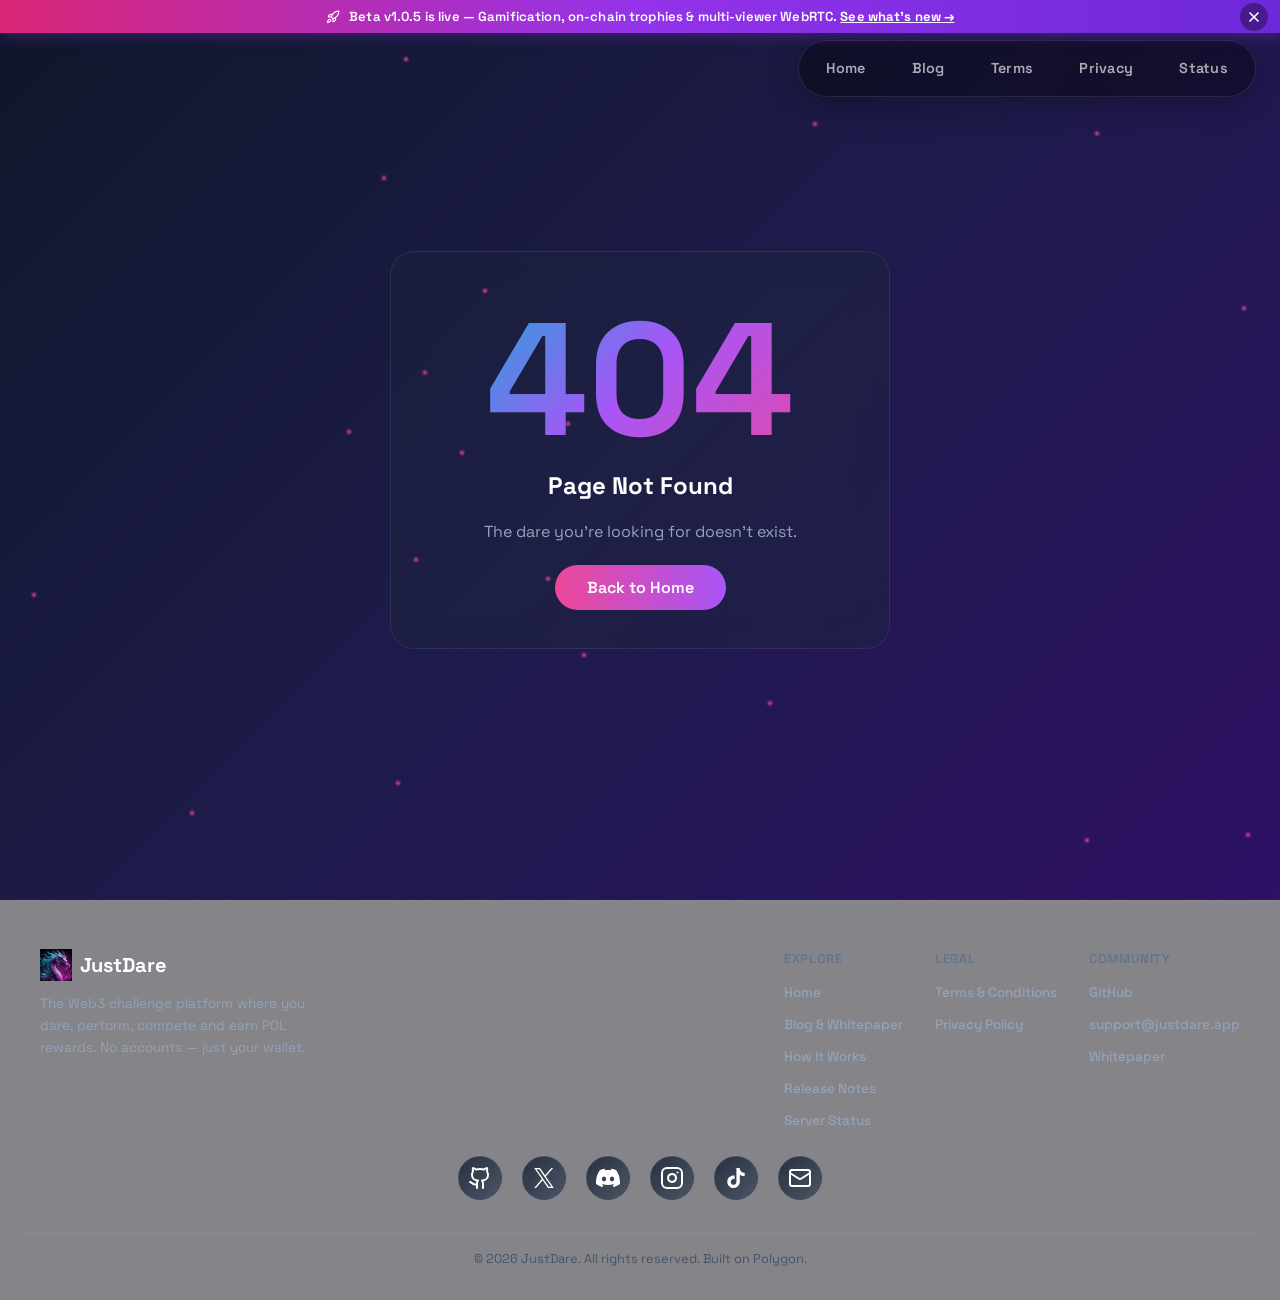
==== commit c902c58a: "Updates" ====
--- a/blog/index.html
+++ b/blog/index.html
@@ -169,7 +169,7 @@
       src="https://pagead2.googlesyndication.com/pagead/js/adsbygoogle.js?client=ca-pub-5491798733288748"
       crossorigin="anonymous"
     ></script>
-    <script type="module" crossorigin src="/assets/index-DzsW0eNO.js"></script>
+    <script type="module" crossorigin src="/assets/index-P0U1GKbw.js"></script>
     <link rel="modulepreload" crossorigin href="/assets/index-CPPIKvJG.js">
     <link rel="stylesheet" crossorigin href="/assets/index-D6R7RLu7.css">
   </head>
